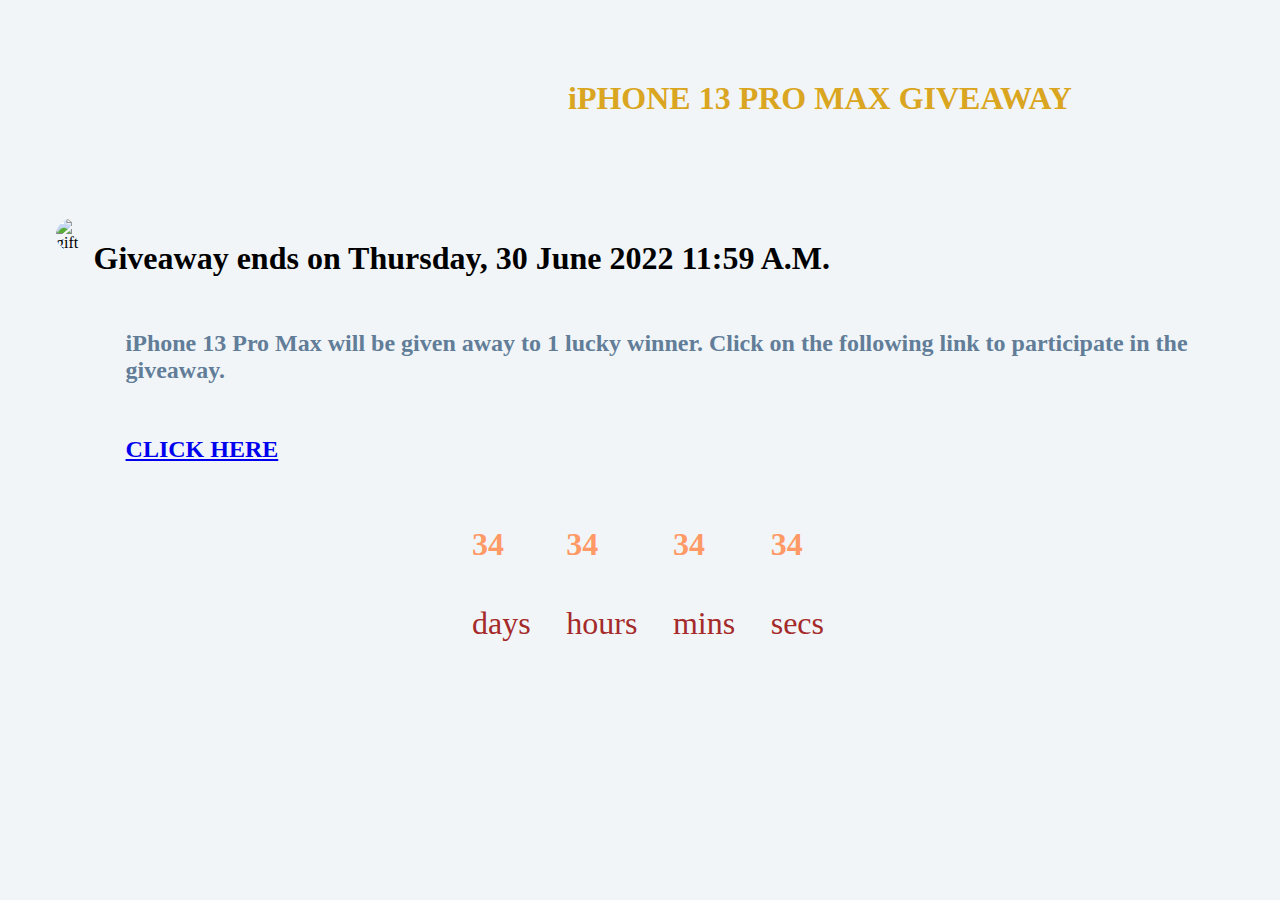
==== Countdown.html @ 4714ddf8 "All Files" ====
<!DOCTYPE html>
<html>
<head>
	<meta charset="utf-8">
	<meta name="viewport" content="width=device-width, initial-scale=1">
	<link rel="stylesheet" type="text/css" href="timerstyle.css">
	<title> Giveaway Timer</title>
</head>
<body>
	<h1 class="heading"> iPHONE 13 PRO MAX GIVEAWAY </h1>


	<div class="container">
      <!-- image -->
      <div class="gift-img">
        <img id="phone" src="./iphone.jpeg" height= 300 rem alt="gift" />
      </div>
      <!-- info -->
      <div class="gift-info">

      	<h1>Giveaway ends on Thursday, 30 June 2022 11:59 A.M.</h1>

      	<h2 id="text"> iPhone 13 Pro Max will be given away to 1 lucky winner. Click on the following link to participate in the giveaway. </h2>

      	<a href="#" target="_blank" > <h2 id="link"  > CLICK HERE </h2> </a>

      </div>	
    </div>

    <div class="time">

    	    <div id="day">
              <h4 id="days">34</h4>
              <span class="base">days</span>
          </div>
          <div id="hour">
              <h4 id="hours">34</h4>
              <span class="base">hours</span>
          </div>
          
          <!-- end of days -->
          <!-- minutes -->
          <div id="min">
              <h4 id="minutes">34</h4>
              <span class="base">mins</span>
          </div>
          <!-- end of days -->
          <!-- minutes -->
          <div id="sec">
              <h4 id="seconds">34</h4>
              <span class="base">secs</span>
          </div>
    </div>
    <script src="timer.js"></script>
</body>
</html>
---- timerstyle.css ----
body{
	background: hsl(210, 36%, 96%);
}
.heading{
	margin-top: 5rem;
	margin-left: 35rem;
	color: goldenrod;
}
.gift-img{
	padding-top: 5rem;
	margin-left: 3rem;
}
#phone{
	border-radius: 100%;
}
.container{
	display: flex;
	flex-direction: row;
	justify-content: space-around;
}
.gift-info{
	padding-top: 5rem;
}
h2{
	padding-top: 2rem;
	padding-left: 2rem;
}
#text{
	color:hsl(210, 22%, 49%); 
}
#link:hover{
	color: #9900ff;
	transform: scale(1.1);
}
#link{
	transition: transfrom .2s;
}
/*.time{
	display: flex;
	flex-direction: row;
	justify-content: space-evenly;
}*/
.time{
	display: flex;
	flex-direction: row;
	justify-content: space-between;
	margin-left: 28rem;
	margin-right: 28rem;
	font-size: 2rem;
}
#day, #hour, #min, #sec{
    border-top: 2rem;
	border-right: 2rem;
	padding-left: 1rem;
}
.base{
	color: brown;
}
#days, #hours,#minutes,#seconds{
	color: #ff9966;
}
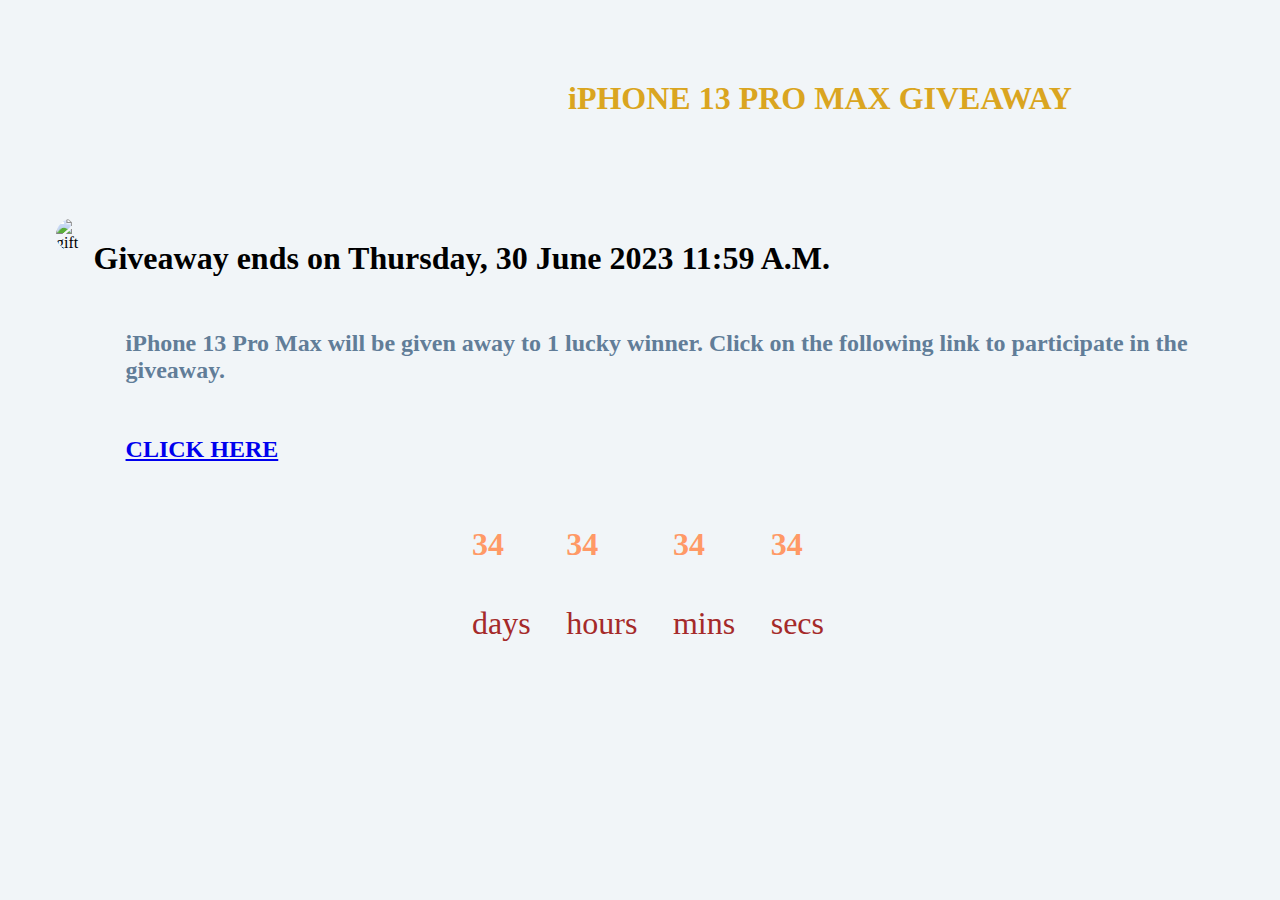
==== commit c8401f07: "Updated files" ====
--- a/Countdown.html
+++ b/Countdown.html
@@ -18,7 +18,7 @@
       <!-- info -->
       <div class="gift-info">
 
-      	<h1>Giveaway ends on Thursday, 30 June 2022 11:59 A.M.</h1>
+      	<h1>Giveaway ends on Thursday, 30 June 2023 11:59 A.M.</h1>
 
       	<h2 id="text"> iPhone 13 Pro Max will be given away to 1 lucky winner. Click on the following link to participate in the giveaway. </h2>
 
